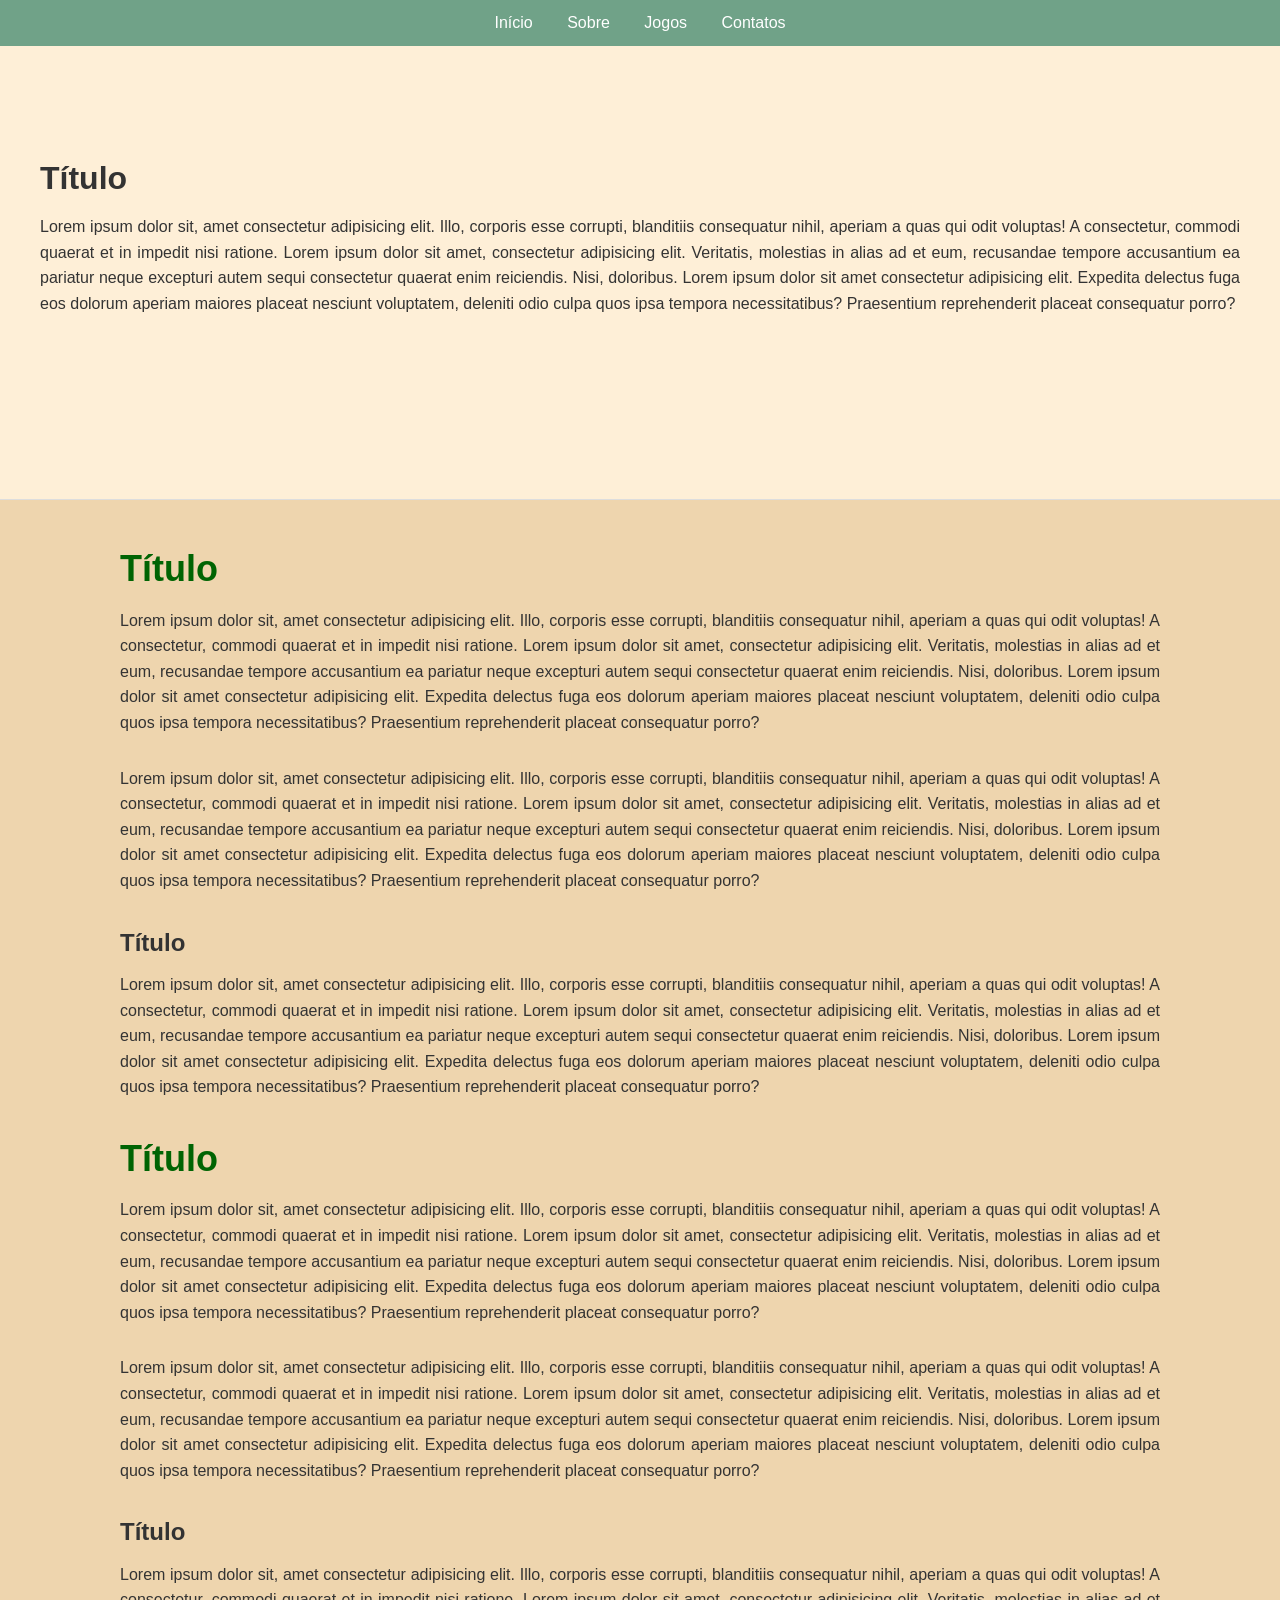
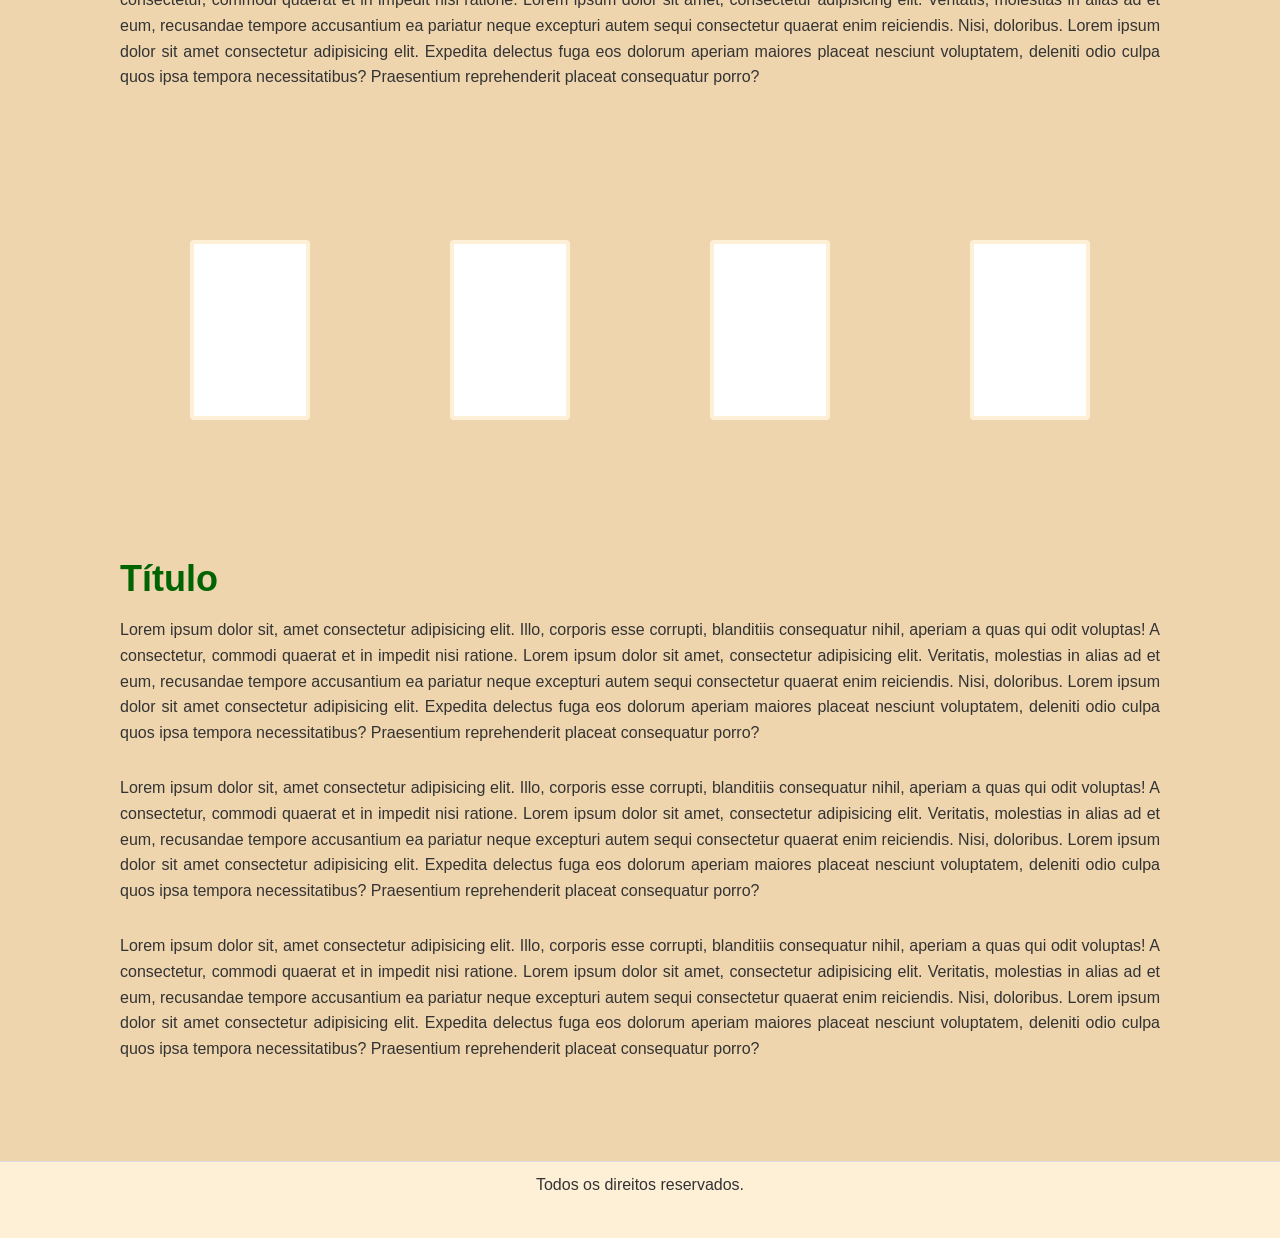
==== src/pages/index.html @ e3b24bd6 "Add files via upload" ====
<!DOCTYPE html>
<html lang="pt-br">

<head>
    <meta charset="UTF-8">
    <meta name="viewport" content="width=device-width, initial-scale=1.0">
    <title>Protótipo de Site</title>
    <link rel="stylesheet" href="../style/index.css">
</head>

<body>
    <header>
        <menu>
            <li><a href="#init-banner" target="_self">Início</a></li>
            <li><a href="#about-section" target="_self">Sobre</a></li>
            <li><a href="#game-section" target="_self">Jogos</a></li>
            <li><a href="#contact-section" target="_self">Contatos</a></li>
        </menu>

        <div id="init-banner">
            <h1>Título</h1>
            <p>Lorem ipsum dolor sit, amet consectetur adipisicing elit. Illo, corporis esse corrupti, blanditiis consequatur nihil, aperiam a quas qui odit voluptas! A consectetur, commodi quaerat et in impedit nisi ratione. Lorem ipsum dolor sit amet,
                consectetur adipisicing elit. Veritatis, molestias in alias ad et eum, recusandae tempore accusantium ea pariatur neque excepturi autem sequi consectetur quaerat enim reiciendis. Nisi, doloribus. Lorem ipsum dolor sit amet consectetur
                adipisicing elit. Expedita delectus fuga eos dolorum aperiam maiores placeat nesciunt voluptatem, deleniti odio culpa quos ipsa tempora necessitatibus? Praesentium reprehenderit placeat consequatur porro?</p>
        </div>
    </header>
    <main>
        <section id="about-section">
            <h2>Título</h2>
            <p>Lorem ipsum dolor sit, amet consectetur adipisicing elit. Illo, corporis esse corrupti, blanditiis consequatur nihil, aperiam a quas qui odit voluptas! A consectetur, commodi quaerat et in impedit nisi ratione. Lorem ipsum dolor sit amet,
                consectetur adipisicing elit. Veritatis, molestias in alias ad et eum, recusandae tempore accusantium ea pariatur neque excepturi autem sequi consectetur quaerat enim reiciendis. Nisi, doloribus. Lorem ipsum dolor sit amet consectetur
                adipisicing elit. Expedita delectus fuga eos dolorum aperiam maiores placeat nesciunt voluptatem, deleniti odio culpa quos ipsa tempora necessitatibus? Praesentium reprehenderit placeat consequatur porro?</p>
            <p>Lorem ipsum dolor sit, amet consectetur adipisicing elit. Illo, corporis esse corrupti, blanditiis consequatur nihil, aperiam a quas qui odit voluptas! A consectetur, commodi quaerat et in impedit nisi ratione. Lorem ipsum dolor sit amet,
                consectetur adipisicing elit. Veritatis, molestias in alias ad et eum, recusandae tempore accusantium ea pariatur neque excepturi autem sequi consectetur quaerat enim reiciendis. Nisi, doloribus. Lorem ipsum dolor sit amet consectetur
                adipisicing elit. Expedita delectus fuga eos dolorum aperiam maiores placeat nesciunt voluptatem, deleniti odio culpa quos ipsa tempora necessitatibus? Praesentium reprehenderit placeat consequatur porro?</p>
            <h3>Título</h3>
            <p>Lorem ipsum dolor sit, amet consectetur adipisicing elit. Illo, corporis esse corrupti, blanditiis consequatur nihil, aperiam a quas qui odit voluptas! A consectetur, commodi quaerat et in impedit nisi ratione. Lorem ipsum dolor sit amet,
                consectetur adipisicing elit. Veritatis, molestias in alias ad et eum, recusandae tempore accusantium ea pariatur neque excepturi autem sequi consectetur quaerat enim reiciendis. Nisi, doloribus. Lorem ipsum dolor sit amet consectetur
                adipisicing elit. Expedita delectus fuga eos dolorum aperiam maiores placeat nesciunt voluptatem, deleniti odio culpa quos ipsa tempora necessitatibus? Praesentium reprehenderit placeat consequatur porro?</p>

            <h2>Título</h2>
            <p>Lorem ipsum dolor sit, amet consectetur adipisicing elit. Illo, corporis esse corrupti, blanditiis consequatur nihil, aperiam a quas qui odit voluptas! A consectetur, commodi quaerat et in impedit nisi ratione. Lorem ipsum dolor sit amet,
                consectetur adipisicing elit. Veritatis, molestias in alias ad et eum, recusandae tempore accusantium ea pariatur neque excepturi autem sequi consectetur quaerat enim reiciendis. Nisi, doloribus. Lorem ipsum dolor sit amet consectetur
                adipisicing elit. Expedita delectus fuga eos dolorum aperiam maiores placeat nesciunt voluptatem, deleniti odio culpa quos ipsa tempora necessitatibus? Praesentium reprehenderit placeat consequatur porro?</p>
            <p>Lorem ipsum dolor sit, amet consectetur adipisicing elit. Illo, corporis esse corrupti, blanditiis consequatur nihil, aperiam a quas qui odit voluptas! A consectetur, commodi quaerat et in impedit nisi ratione. Lorem ipsum dolor sit amet,
                consectetur adipisicing elit. Veritatis, molestias in alias ad et eum, recusandae tempore accusantium ea pariatur neque excepturi autem sequi consectetur quaerat enim reiciendis. Nisi, doloribus. Lorem ipsum dolor sit amet consectetur
                adipisicing elit. Expedita delectus fuga eos dolorum aperiam maiores placeat nesciunt voluptatem, deleniti odio culpa quos ipsa tempora necessitatibus? Praesentium reprehenderit placeat consequatur porro?</p>
            <h3>Título</h3>
            <p>Lorem ipsum dolor sit, amet consectetur adipisicing elit. Illo, corporis esse corrupti, blanditiis consequatur nihil, aperiam a quas qui odit voluptas! A consectetur, commodi quaerat et in impedit nisi ratione. Lorem ipsum dolor sit amet,
                consectetur adipisicing elit. Veritatis, molestias in alias ad et eum, recusandae tempore accusantium ea pariatur neque excepturi autem sequi consectetur quaerat enim reiciendis. Nisi, doloribus. Lorem ipsum dolor sit amet consectetur
                adipisicing elit. Expedita delectus fuga eos dolorum aperiam maiores placeat nesciunt voluptatem, deleniti odio culpa quos ipsa tempora necessitatibus? Praesentium reprehenderit placeat consequatur porro?</p>
        </section>

        <section id="game-section">
            <a href="game1.html" target="_blank">
                <article class="game-entry" id="game-1">
                    <img src="" alt="" srcset="">
                    <p>Jogo 1</p>
                </article>
            </a>

            <a href="game2.html" target="_blank">
                <article class="game-entry" id="game-2">
                    <img src="" alt="" srcset="">
                    <p>Jogo 2</p>
                </article>
            </a>

            <a href="game3.html" target="_blank">
                <article class="game-entry" id="game-3">
                    <img src="" alt="" srcset="">
                    <p>Jogo 3</p>
                </article>
            </a>
            <a href="game4.html" target="_blank">
                <article class="game-entry" id="game-4">
                    <img src="" alt="" srcset="">
                    <p>Jogo 4</p>
                </article>
            </a>
        </section>

        <section id="contact-section">
            <h2>Título</h2>
            <p>Lorem ipsum dolor sit, amet consectetur adipisicing elit. Illo, corporis esse corrupti, blanditiis consequatur nihil, aperiam a quas qui odit voluptas! A consectetur, commodi quaerat et in impedit nisi ratione. Lorem ipsum dolor sit amet,
                consectetur adipisicing elit. Veritatis, molestias in alias ad et eum, recusandae tempore accusantium ea pariatur neque excepturi autem sequi consectetur quaerat enim reiciendis. Nisi, doloribus. Lorem ipsum dolor sit amet consectetur
                adipisicing elit. Expedita delectus fuga eos dolorum aperiam maiores placeat nesciunt voluptatem, deleniti odio culpa quos ipsa tempora necessitatibus? Praesentium reprehenderit placeat consequatur porro?</p>
            <p>Lorem ipsum dolor sit, amet consectetur adipisicing elit. Illo, corporis esse corrupti, blanditiis consequatur nihil, aperiam a quas qui odit voluptas! A consectetur, commodi quaerat et in impedit nisi ratione. Lorem ipsum dolor sit amet,
                consectetur adipisicing elit. Veritatis, molestias in alias ad et eum, recusandae tempore accusantium ea pariatur neque excepturi autem sequi consectetur quaerat enim reiciendis. Nisi, doloribus. Lorem ipsum dolor sit amet consectetur
                adipisicing elit. Expedita delectus fuga eos dolorum aperiam maiores placeat nesciunt voluptatem, deleniti odio culpa quos ipsa tempora necessitatibus? Praesentium reprehenderit placeat consequatur porro?</p>
            <p>Lorem ipsum dolor sit, amet consectetur adipisicing elit. Illo, corporis esse corrupti, blanditiis consequatur nihil, aperiam a quas qui odit voluptas! A consectetur, commodi quaerat et in impedit nisi ratione. Lorem ipsum dolor sit amet,
                consectetur adipisicing elit. Veritatis, molestias in alias ad et eum, recusandae tempore accusantium ea pariatur neque excepturi autem sequi consectetur quaerat enim reiciendis. Nisi, doloribus. Lorem ipsum dolor sit amet consectetur
                adipisicing elit. Expedita delectus fuga eos dolorum aperiam maiores placeat nesciunt voluptatem, deleniti odio culpa quos ipsa tempora necessitatibus? Praesentium reprehenderit placeat consequatur porro?</p>
        </section>
    </main>
    <footer>
        <p>Todos os direitos reservados.</p>
    </footer>
</body>

</html>
---- src/style/index.css ----
:root {
    --background-color: #EED5AE;
    --background-alt: #FEEFD7;
    --primary-color: #70A288;
    --text-color: #333;
}

* {
    margin: 0;
    padding: 0;
    box-sizing: border-box;
}

body {
    font-family: Arial, sans-serif;
    background-color: var(--background-color);
    color: var(--text-color);
    line-height: 1.6;
    width: 100%;
    height: 100%;
}

header {
    display: flex;
    flex-direction: column;
    align-items: center;
    justify-content: center;
    padding: 20px 0px;
    background-color: var(--background-alt);
    border-bottom: 1px solid #ddd;
    width: 100%;
    height: 500px;
    /* Mantido, mas ajustado em mobile */
}

header>menu {
    position: fixed;
    top: 0;
    background-color: var(--primary-color);
    color: white;
    padding: 10px 0;
    width: 100%;
    text-align: center;
    margin-bottom: 20px;
    z-index: 6;
}

menu>li {
    display: inline;
    margin: 0 15px;
    /* Ajustado em mobile para evitar apertos */
    cursor: pointer;
}

menu>li:hover {
    font-weight: bold;
}

header>div {
    padding: 40px;
    /* Ajustado em mobile */
}

h1,
h2,
h3 {
    margin-bottom: 10px;
}

h2 {
    font-size: 36px;
    /* Ajustado em mobile */
    color: #006403;
}

h3 {
    font-size: 24px;
    /* Ajustado em mobile */
}

section,
p {
    margin-bottom: 30px;
}

main p,
header p {
    text-align: justify;
}

a {
    color: #fff;
    text-decoration: none;
}

main>section {
    padding: 40px 120px;
    /* Ajustado em mobile */
}

#game-section {
    display: flex;
    justify-content: space-around;
    margin-bottom: 40px;
    flex-wrap: wrap;
    /* Permite que jogos quebrem linha em telas menores */
}

.game-entry {
    border: 4px solid var(--background-alt);
    border-radius: 4px;
    padding: 10px;
    text-align: center;
    width: 120px;
    /* Ajustado para % em mobile */
    height: 180px;
    /* Ajustado para auto em mobile */
    transition: transform 0.3s, box-shadow 0.3s;
    margin: 10px;
    /* Adicionado para espaçamento em mobile */
}

.game-entry:hover {
    transform: translateY(-10px);
    box-shadow: 0 4px 8px rgba(0, 0, 0, 0.2);
}

#game-1 {
    background-color: #fff;
}

#game-2 {
    background-color: #fff;
}

#game-3 {
    background-color: #fff;
}

#game-4 {
    background-color: #fff;
}

footer {
    text-align: center;
    padding: 10px 0;
    background-color: var(--background-alt);
    border-top: 1px solid #ddd;
    width: 100%;
    position: relative;
    bottom: 0;
}


/* MEDIA QUERIES PARA RESPONSIVIDADE */


/* Para tablets e telas médias (768px a 1024px) */

@media (max-width: 1024px) {
    header>menu {
        display: none;
        position: relative;
    }

    main>section {
        padding: 40px 60px;
        /* Reduz padding lateral */
    }

    #game-section {
        justify-content: center;
        /* Centraliza jogos */
    }

    .game-entry {
        width: 150px;
        /* Aumenta ligeiramente para tablets */
        height: 200px;
    }

    h2 {
        font-size: 32px;
        /* Reduz tamanho da fonte */
    }

    h3 {
        font-size: 22px;
    }
}


/* Para smartphones (até 768px) */

@media (max-width: 768px) {
    header {
        height: auto;
        /* Remove altura fixa para se ajustar ao conteúdo */
        padding: 10px 0;
        /* Reduz padding */
    }

    header>menu {
        padding: 5px 0;
        /* Reduz padding do menu */
    }

    menu>li {
        display: block;
        /* Empilha links verticalmente para facilitar toque */
        margin: 5px 0;
        /* Ajusta margem */
        font-size: 14px;
        /* Reduz fonte para caber melhor */
    }

    header>div {
        padding: 20px;
        /* Reduz padding interno */
    }

    h1 {
        font-size: 24px;
        /* Reduz títulos para mobile */
    }

    h2 {
        font-size: 28px;
    }

    h3 {
        font-size: 20px;
    }

    main>section {
        padding: 20px 20px;
        /* Reduz drasticamente padding para telas pequenas */
    }

    #game-section {
        flex-direction: column;
        /* Empilha jogos verticalmente */
        align-items: center;
        /* Centraliza */
    }

    .game-entry {
        width: 80%;
        /* Usa % da largura da tela para se ajustar */
        max-width: 200px;
        /* Limita largura máxima */
        height: auto;
        /* Altura automática para manter proporção */
        margin: 15px 0;
        /* Espaçamento vertical */
    }

    footer {
        padding: 5px 0;
        /* Reduz padding do footer */
    }
}
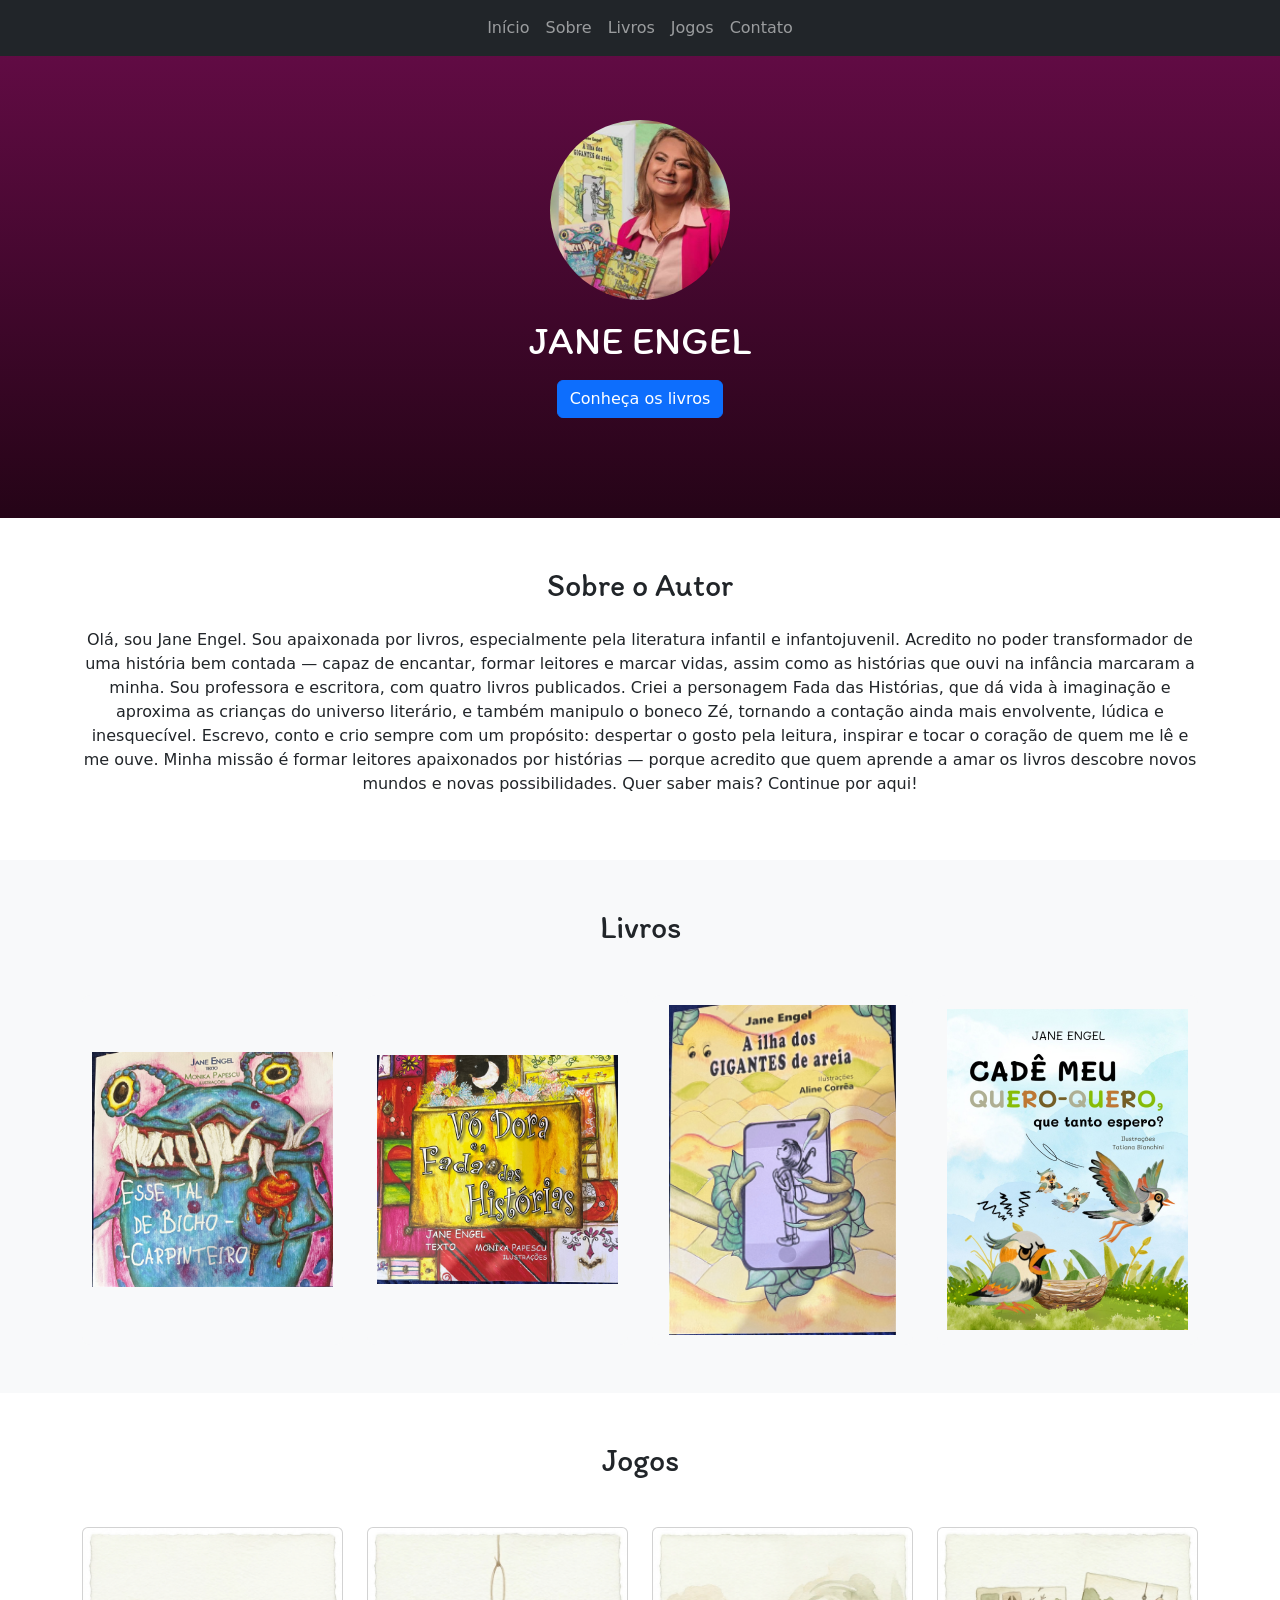
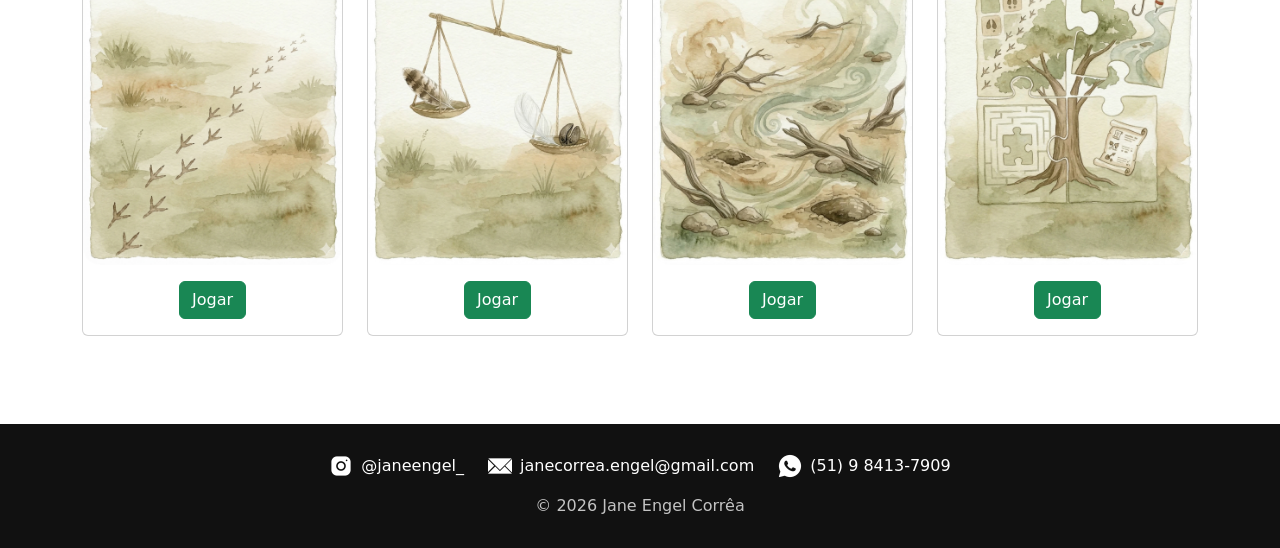
==== commit 4be6970d: "Mudanças Index: - Novo modelo do arquivo index - Novos assets (imagens e fontes) - Responsividade ad" ====
--- a/src/pages/index.html
+++ b/src/pages/index.html
@@ -1,101 +1,173 @@
 <!DOCTYPE html>
 <html lang="pt-br">
+<head>
+  <meta charset="UTF-8">
+  <meta name="viewport" content="width=device-width, initial-scale=1.0">
+  <link rel="shortcut icon" href="../assets/favicon.ico" type="image/x-icon">
+  <title>Caguei nas calças e estou borrado</title>
 
-<head>
-    <meta charset="UTF-8">
-    <meta name="viewport" content="width=device-width, initial-scale=1.0">
-    <title>Protótipo de Site</title>
-    <link rel="stylesheet" href="../style/index.css">
+  <!-- Bootstrap -->
+  <link href="https://cdn.jsdelivr.net/npm/bootstrap@5.3.2/dist/css/bootstrap.min.css" rel="stylesheet">
+  <link href="https://fonts.googleapis.com/css2?family=Itim&display=swap" rel="stylesheet">
+  <link rel="stylesheet" href="../style/index.css">
 </head>
 
 <body>
-    <header>
-        <menu>
-            <li><a href="#init-banner" target="_self">Início</a></li>
-            <li><a href="#about-section" target="_self">Sobre</a></li>
-            <li><a href="#game-section" target="_self">Jogos</a></li>
-            <li><a href="#contact-section" target="_self">Contatos</a></li>
-        </menu>
+  <!-- MENU -->
+  <nav class="navbar navbar-expand-lg navbar-dark bg-dark fixed-top">
+    <div class="container">
+      <button class="navbar-toggler" data-bs-toggle="collapse" data-bs-target="#menu">
+        <span class="navbar-toggler-icon"></span>
+      </button>
+      <div class="collapse navbar-collapse" id="menu">
+        <ul class="navbar-nav mx-auto">
+          <li class="nav-item">
+            <a class="nav-link" href="#inicio">Início</a>
+          </li>
+          <li class="nav-item">
+            <a class="nav-link" href="#sobre">Sobre</a>
+          </li>
+          <li class="nav-item">
+            <a class="nav-link" href="#livros">Livros</a>
+          </li>
+          <li class="nav-item">
+            <a class="nav-link" href="#jogos">Jogos</a>
+          </li>
+          <li class="nav-item">
+            <a class="nav-link" href="#contato">Contato</a>
+          </li>
+        </ul>
+      </div>
+    </div>
+  </nav>
 
-        <div id="init-banner">
-            <h1>Título</h1>
-            <p>Lorem ipsum dolor sit, amet consectetur adipisicing elit. Illo, corporis esse corrupti, blanditiis consequatur nihil, aperiam a quas qui odit voluptas! A consectetur, commodi quaerat et in impedit nisi ratione. Lorem ipsum dolor sit amet,
-                consectetur adipisicing elit. Veritatis, molestias in alias ad et eum, recusandae tempore accusantium ea pariatur neque excepturi autem sequi consectetur quaerat enim reiciendis. Nisi, doloribus. Lorem ipsum dolor sit amet consectetur
-                adipisicing elit. Expedita delectus fuga eos dolorum aperiam maiores placeat nesciunt voluptatem, deleniti odio culpa quos ipsa tempora necessitatibus? Praesentium reprehenderit placeat consequatur porro?</p>
+  <!-- HERO -->
+  <section id="inicio" class="hero text-center">
+    <div class="container">
+      <img src="../assets/janeEngel.png" class="autor-img">
+      <h1 class="mt-3">JANE ENGEL</h1>
+      <a href="#livros" class="btn btn-primary mt-2">Conheça os livros</a>
+    </div>
+  </section>
+
+  <!-- SOBRE -->
+  <section id="sobre" class="py-5">
+    <div class="container">
+      <h2 class="text-center mb-4">Sobre o Autor</h2>
+      <p class="text-center">
+        Olá, sou Jane Engel.
+        Sou apaixonada por livros, especialmente pela literatura infantil e infantojuvenil. Acredito no poder transformador de uma história bem contada — capaz de encantar, formar leitores e marcar vidas, assim como as histórias que ouvi na infância marcaram a minha.
+        Sou professora e escritora, com quatro livros publicados. Criei a personagem Fada das Histórias, que dá vida à imaginação e aproxima as crianças do universo literário, e também manipulo o boneco Zé, tornando a contação ainda mais envolvente, lúdica e inesquecível.
+        Escrevo, conto e crio sempre com um propósito: despertar o gosto pela leitura, inspirar e tocar o coração de quem me lê e me ouve. Minha missão é formar leitores apaixonados por histórias — porque acredito que quem aprende a amar os livros descobre novos mundos e novas possibilidades.
+        Quer saber mais? Continue por aqui!
+      </p>
+    </div>
+  </section>
+
+  <!-- LIVROS -->
+  <section id="livros" class="py-5 bg-light">
+    <div class="container">
+      <h2 class="text-center mb-5">Livros</h2>
+      <div class="row g-4">
+        <div class="col-md-3">
+          <img src="../assets/book1.png" class="livro-img" onclick='abrirSinopse("Esse tal de bicho-carpinteiro. Faixa etária: 4 a 10 anos.","A obra mantém um diálogo entre bisneta e bisavó recheado de ditados populares e é diversão na certa para leitores de todas as idades. Júlia está curiosa, ou melhor, com a \"pulga atrás da orelha\", porque Bisa Maria vive dizendo que o Bernardo, seu irmão, nasceu com o tal do \"Bicho-carpinteiro\". Sem entender nada , ela busca saber como é este bicho e os perigos deste bicho para toda a família e, nesta conversa, a menina ouve relatos surpreendentes das peripécias do irmão. Ao final do livro, os leitores podem cantar e dançar com a música tema repleta de movimento.")'>
         </div>
-    </header>
-    <main>
-        <section id="about-section">
-            <h2>Título</h2>
-            <p>Lorem ipsum dolor sit, amet consectetur adipisicing elit. Illo, corporis esse corrupti, blanditiis consequatur nihil, aperiam a quas qui odit voluptas! A consectetur, commodi quaerat et in impedit nisi ratione. Lorem ipsum dolor sit amet,
-                consectetur adipisicing elit. Veritatis, molestias in alias ad et eum, recusandae tempore accusantium ea pariatur neque excepturi autem sequi consectetur quaerat enim reiciendis. Nisi, doloribus. Lorem ipsum dolor sit amet consectetur
-                adipisicing elit. Expedita delectus fuga eos dolorum aperiam maiores placeat nesciunt voluptatem, deleniti odio culpa quos ipsa tempora necessitatibus? Praesentium reprehenderit placeat consequatur porro?</p>
-            <p>Lorem ipsum dolor sit, amet consectetur adipisicing elit. Illo, corporis esse corrupti, blanditiis consequatur nihil, aperiam a quas qui odit voluptas! A consectetur, commodi quaerat et in impedit nisi ratione. Lorem ipsum dolor sit amet,
-                consectetur adipisicing elit. Veritatis, molestias in alias ad et eum, recusandae tempore accusantium ea pariatur neque excepturi autem sequi consectetur quaerat enim reiciendis. Nisi, doloribus. Lorem ipsum dolor sit amet consectetur
-                adipisicing elit. Expedita delectus fuga eos dolorum aperiam maiores placeat nesciunt voluptatem, deleniti odio culpa quos ipsa tempora necessitatibus? Praesentium reprehenderit placeat consequatur porro?</p>
-            <h3>Título</h3>
-            <p>Lorem ipsum dolor sit, amet consectetur adipisicing elit. Illo, corporis esse corrupti, blanditiis consequatur nihil, aperiam a quas qui odit voluptas! A consectetur, commodi quaerat et in impedit nisi ratione. Lorem ipsum dolor sit amet,
-                consectetur adipisicing elit. Veritatis, molestias in alias ad et eum, recusandae tempore accusantium ea pariatur neque excepturi autem sequi consectetur quaerat enim reiciendis. Nisi, doloribus. Lorem ipsum dolor sit amet consectetur
-                adipisicing elit. Expedita delectus fuga eos dolorum aperiam maiores placeat nesciunt voluptatem, deleniti odio culpa quos ipsa tempora necessitatibus? Praesentium reprehenderit placeat consequatur porro?</p>
 
-            <h2>Título</h2>
-            <p>Lorem ipsum dolor sit, amet consectetur adipisicing elit. Illo, corporis esse corrupti, blanditiis consequatur nihil, aperiam a quas qui odit voluptas! A consectetur, commodi quaerat et in impedit nisi ratione. Lorem ipsum dolor sit amet,
-                consectetur adipisicing elit. Veritatis, molestias in alias ad et eum, recusandae tempore accusantium ea pariatur neque excepturi autem sequi consectetur quaerat enim reiciendis. Nisi, doloribus. Lorem ipsum dolor sit amet consectetur
-                adipisicing elit. Expedita delectus fuga eos dolorum aperiam maiores placeat nesciunt voluptatem, deleniti odio culpa quos ipsa tempora necessitatibus? Praesentium reprehenderit placeat consequatur porro?</p>
-            <p>Lorem ipsum dolor sit, amet consectetur adipisicing elit. Illo, corporis esse corrupti, blanditiis consequatur nihil, aperiam a quas qui odit voluptas! A consectetur, commodi quaerat et in impedit nisi ratione. Lorem ipsum dolor sit amet,
-                consectetur adipisicing elit. Veritatis, molestias in alias ad et eum, recusandae tempore accusantium ea pariatur neque excepturi autem sequi consectetur quaerat enim reiciendis. Nisi, doloribus. Lorem ipsum dolor sit amet consectetur
-                adipisicing elit. Expedita delectus fuga eos dolorum aperiam maiores placeat nesciunt voluptatem, deleniti odio culpa quos ipsa tempora necessitatibus? Praesentium reprehenderit placeat consequatur porro?</p>
-            <h3>Título</h3>
-            <p>Lorem ipsum dolor sit, amet consectetur adipisicing elit. Illo, corporis esse corrupti, blanditiis consequatur nihil, aperiam a quas qui odit voluptas! A consectetur, commodi quaerat et in impedit nisi ratione. Lorem ipsum dolor sit amet,
-                consectetur adipisicing elit. Veritatis, molestias in alias ad et eum, recusandae tempore accusantium ea pariatur neque excepturi autem sequi consectetur quaerat enim reiciendis. Nisi, doloribus. Lorem ipsum dolor sit amet consectetur
-                adipisicing elit. Expedita delectus fuga eos dolorum aperiam maiores placeat nesciunt voluptatem, deleniti odio culpa quos ipsa tempora necessitatibus? Praesentium reprehenderit placeat consequatur porro?</p>
-        </section>
+        <div class="col-md-3">
+          <img src="../assets/book2.png" class="livro-img" onclick='abrirSinopse("Vó Dora e a Fada das Histórias. Faixa etária: 04 a 10 anos.","A obra aborda com sensibilidade o tema Alzheimer, mostrando que mesmo quando a memória falha, o amor e a imaginação mantêm as histórias vivas. Assim, \"Vó Dora e a Fada das Histórias\" é perfeito para crianças, famílias e professores. O livro abre portas para conversas significativas sobre memória, vínculos, amor em família e o poder das histórias, que, mesmo esquecidas, permanecem conosco. Prepare-se para abrir gavetas ao lado de Sofia, encontrar a Fada das Histórias e descobrir o valor das histórias que moram em nosso coração.")'>
+        </div>
 
-        <section id="game-section">
-            <a href="game1.html" target="_blank">
-                <article class="game-entry" id="game-1">
-                    <img src="" alt="" srcset="">
-                    <p>Jogo 1</p>
-                </article>
-            </a>
+        <div class="col-md-3">
+          <img src="../assets/book3.png" class="livro-img" onclick='abrirSinopse("A ilha dos gigantes de areia. Faixa etária: 10 a 14 anos.","Aninha está contando os dias para seu aniversário e para a chegada de sua irmãzinha. Ela tem grandes planos para a data especial, mas um acontecimento inesperado na família muda tudo, frustrando seus sonhos. Porém o que parece ser um aniversário arruinado se transforma numa jornada incrível. No próprio dia em que completa onze anos, Aninha é levada a uma aventura cheia de descobertas, emoções e perigos, tudo longe da segurança de sua casa. Agora, para conseguir voltar, ela a terá que fazer escolhas difíceis e talvez até renunciar a algo valioso. Será que Aninha fará a escolha certa?")'>
+        </div>
 
-            <a href="game2.html" target="_blank">
-                <article class="game-entry" id="game-2">
-                    <img src="" alt="" srcset="">
-                    <p>Jogo 2</p>
-                </article>
-            </a>
+        <div class="col-md-3">
+          <img src="../assets/book4.png" class="livro-img" onclick='abrirSinopse("Cadê meu quero-quero que tanto espero? Faixa etária: 4 a 10 anos.","Quando um filhote de quero-quero novinho se perde longe do ninho, o campo inteiro entra em movimento. Entre o frio, o medo e a esperança, uma mãe chama sem parar enquanto uma improvável rede de amigos se forma para ajudar na busca. Em versos cheios de ritmo e ternura, a história é contada em forma de um conto cumulativo e narra a amizade, o cuidado e a união, lembrando que ninguém caminha sozinho e que todo filhote precisa de amor para encontrar o caminho de volta. O livro vai além da leitura e propõe momentos de diversão e aprendizado com jogos online que ajudam os professores no trabalho pedagógico e, complementando, há uma música inspirada na história que conquista leitores e ouvintes.")'>
+        </div>
+      </div>
+    </div>
+  </section>
 
-            <a href="game3.html" target="_blank">
-                <article class="game-entry" id="game-3">
-                    <img src="" alt="" srcset="">
-                    <p>Jogo 3</p>
-                </article>
-            </a>
-            <a href="game4.html" target="_blank">
-                <article class="game-entry" id="game-4">
-                    <img src="" alt="" srcset="">
-                    <p>Jogo 4</p>
-                </article>
-            </a>
-        </section>
+  <!-- JOGOS -->
+  <section id="jogos" class="py-5">
+    <div class="container">
+      <h2 class="text-center mb-5">Jogos</h2>
+      <div class="row g-4">
+        <div class="col-md-3">
+          <div class="card jogo-card">
+            <img src="../assets/game1.png">
+            <div class="card-body text-center">
+              <a href="../pages/game1.html" class="btn btn-success">Jogar</a>
+            </div>
+          </div>
+        </div>
 
-        <section id="contact-section">
-            <h2>Título</h2>
-            <p>Lorem ipsum dolor sit, amet consectetur adipisicing elit. Illo, corporis esse corrupti, blanditiis consequatur nihil, aperiam a quas qui odit voluptas! A consectetur, commodi quaerat et in impedit nisi ratione. Lorem ipsum dolor sit amet,
-                consectetur adipisicing elit. Veritatis, molestias in alias ad et eum, recusandae tempore accusantium ea pariatur neque excepturi autem sequi consectetur quaerat enim reiciendis. Nisi, doloribus. Lorem ipsum dolor sit amet consectetur
-                adipisicing elit. Expedita delectus fuga eos dolorum aperiam maiores placeat nesciunt voluptatem, deleniti odio culpa quos ipsa tempora necessitatibus? Praesentium reprehenderit placeat consequatur porro?</p>
-            <p>Lorem ipsum dolor sit, amet consectetur adipisicing elit. Illo, corporis esse corrupti, blanditiis consequatur nihil, aperiam a quas qui odit voluptas! A consectetur, commodi quaerat et in impedit nisi ratione. Lorem ipsum dolor sit amet,
-                consectetur adipisicing elit. Veritatis, molestias in alias ad et eum, recusandae tempore accusantium ea pariatur neque excepturi autem sequi consectetur quaerat enim reiciendis. Nisi, doloribus. Lorem ipsum dolor sit amet consectetur
-                adipisicing elit. Expedita delectus fuga eos dolorum aperiam maiores placeat nesciunt voluptatem, deleniti odio culpa quos ipsa tempora necessitatibus? Praesentium reprehenderit placeat consequatur porro?</p>
-            <p>Lorem ipsum dolor sit, amet consectetur adipisicing elit. Illo, corporis esse corrupti, blanditiis consequatur nihil, aperiam a quas qui odit voluptas! A consectetur, commodi quaerat et in impedit nisi ratione. Lorem ipsum dolor sit amet,
-                consectetur adipisicing elit. Veritatis, molestias in alias ad et eum, recusandae tempore accusantium ea pariatur neque excepturi autem sequi consectetur quaerat enim reiciendis. Nisi, doloribus. Lorem ipsum dolor sit amet consectetur
-                adipisicing elit. Expedita delectus fuga eos dolorum aperiam maiores placeat nesciunt voluptatem, deleniti odio culpa quos ipsa tempora necessitatibus? Praesentium reprehenderit placeat consequatur porro?</p>
-        </section>
-    </main>
-    <footer>
-        <p>Todos os direitos reservados.</p>
-    </footer>
+        <div class="col-md-3">
+          <div class="card jogo-card">
+            <img src="../assets/game2.png">
+            <div class="card-body text-center">
+              <a href="../pages/game2.html" class="btn btn-success">Jogar</a>
+            </div>
+          </div>
+        </div>
+
+        <div class="col-md-3">
+          <div class="card jogo-card">
+            <img src="../assets/game3.png">
+            <div class="card-body text-center">
+              <a href="../pages/game3.html" class="btn btn-success">Jogar</a>
+            </div>
+          </div>
+        </div>
+
+        <div class="col-md-3">
+          <div class="card jogo-card">
+            <img src="../assets/game4.png">
+            <div class="card-body text-center">
+              <a href="../pages/game4.html" class="btn btn-success">Jogar</a>
+            </div>
+          </div>
+        </div>
+      </div>
+    </div>
+  </section>
+
+  <!-- CONTATO -->
+  <footer id="contato" class="footer text-center">
+    <div class="d-flex justify-content-center flex-wrap gap-4 mb-3">
+      <a href="#" class="text-white text-decoration-none d-flex align-items-center">
+        <img src="../assets/instacon.png" class="icone-contato me-2" alt="Instagram"> @janeengel_
+      </a>
+      <a href="#" class="text-white text-decoration-none d-flex align-items-center">
+        <img src="../assets/mailcon.png" class="icone-contato me-2" alt="Email"> janecorrea.engel@gmail.com
+      </a> 
+      <a href="#" class="text-white text-decoration-none d-flex align-items-center">
+        <img src="../assets/zapicon.png" class="icone-contato me-2" alt="WhatsApp"> (51) 9 8413-7909
+      </a>
+    </div>
+    <p class="mb-0 opacity-75">© 2026 Jane Engel Corrêa</p>
+  </footer>
+
+  <!-- MODAL SINOPSE -->
+  <div class="modal fade" id="sinopseModal">
+    <div class="modal-dialog">
+      <div class="modal-content bg-dark text-white border-secondary">
+
+        <div class="modal-header border-secondary">
+          <h5 id="tituloLivro" class="modal-title"></h5>
+          <button class="btn-close btn-close-white" data-bs-dismiss="modal"></button>
+        </div>
+
+        <div class="modal-body">
+          <p id="textoSinopse" style="font-size: 1.1rem; line-height: 1.6;"></p>
+        </div>
+
+      </div>
+    </div>
+  </div>
+
+
+  <script src="https://cdn.jsdelivr.net/npm/bootstrap@5.3.2/dist/js/bootstrap.bundle.min.js"></script>
+  <script src="../scripts/index.js"></script>
 </body>
-
 </html>
--- a/src/style/index.css
+++ b/src/style/index.css
@@ -1,262 +1,62 @@
-:root {
-    --background-color: #EED5AE;
-    --background-alt: #FEEFD7;
-    --primary-color: #70A288;
-    --text-color: #333;
+html {
+scroll-behavior: smooth;
 }
 
-* {
-    margin: 0;
-    padding: 0;
-    box-sizing: border-box;
+.hero {
+padding-top:120px;
+padding-bottom:100px;
+background: linear-gradient(#680c49,#250417);
+color:white;
 }
 
-body {
-    font-family: Arial, sans-serif;
-    background-color: var(--background-color);
-    color: var(--text-color);
-    line-height: 1.6;
-    width: 100%;
-    height: 100%;
+.autor-img{
+width:180px;
+border-radius:50%;
 }
 
-header {
-    display: flex;
-    flex-direction: column;
-    align-items: center;
-    justify-content: center;
-    padding: 20px 0px;
-    background-color: var(--background-alt);
-    border-bottom: 1px solid #ddd;
-    width: 100%;
-    height: 500px;
-    /* Mantido, mas ajustado em mobile */
+.livro-img {
+  width: 100%;
+  height: 350px;
+  object-fit: contain;
+  background-color: #f8f9fa;
+  padding: 10px;
+  cursor: pointer;
+  transition: 0.3s;
+  border-radius: 8px;
 }
 
-header>menu {
-    position: fixed;
-    top: 0;
-    background-color: var(--primary-color);
-    color: white;
-    padding: 10px 0;
-    width: 100%;
-    text-align: center;
-    margin-bottom: 20px;
-    z-index: 6;
+.livro-img:hover {
+  transform: scale(1.05);
+  background-color: #e2e6ea;
 }
 
-menu>li {
-    display: inline;
-    margin: 0 15px;
-    /* Ajustado em mobile para evitar apertos */
-    cursor: pointer;
+.jogo-card img{
+width:100%;
 }
 
-menu>li:hover {
-    font-weight: bold;
+.footer{
+background:#111;
+color:white;
+padding:30px;
+margin-top:40px;
 }
 
-header>div {
-    padding: 40px;
-    /* Ajustado em mobile */
+.icone-contato {
+  width: 24px; 
+  height: auto;
 }
 
-h1,
-h2,
-h3 {
-    margin-bottom: 10px;
+h1, h2 {
+  font-family: 'Itim', cursive !important;
 }
 
-h2 {
-    font-size: 36px;
-    /* Ajustado em mobile */
-    color: #006403;
+#tituloLivro {
+  font-family: 'Itim', cursive !important;
+  font-size: 1.5rem;
+  color: #ffc107;
 }
 
-h3 {
-    font-size: 24px;
-    /* Ajustado em mobile */
-}
-
-section,
-p {
-    margin-bottom: 30px;
-}
-
-main p,
-header p {
-    text-align: justify;
-}
-
-a {
-    color: #fff;
-    text-decoration: none;
-}
-
-main>section {
-    padding: 40px 120px;
-    /* Ajustado em mobile */
-}
-
-#game-section {
-    display: flex;
-    justify-content: space-around;
-    margin-bottom: 40px;
-    flex-wrap: wrap;
-    /* Permite que jogos quebrem linha em telas menores */
-}
-
-.game-entry {
-    border: 4px solid var(--background-alt);
-    border-radius: 4px;
-    padding: 10px;
-    text-align: center;
-    width: 120px;
-    /* Ajustado para % em mobile */
-    height: 180px;
-    /* Ajustado para auto em mobile */
-    transition: transform 0.3s, box-shadow 0.3s;
-    margin: 10px;
-    /* Adicionado para espaçamento em mobile */
-}
-
-.game-entry:hover {
-    transform: translateY(-10px);
-    box-shadow: 0 4px 8px rgba(0, 0, 0, 0.2);
-}
-
-#game-1 {
-    background-color: #fff;
-}
-
-#game-2 {
-    background-color: #fff;
-}
-
-#game-3 {
-    background-color: #fff;
-}
-
-#game-4 {
-    background-color: #fff;
-}
-
-footer {
-    text-align: center;
-    padding: 10px 0;
-    background-color: var(--background-alt);
-    border-top: 1px solid #ddd;
-    width: 100%;
-    position: relative;
-    bottom: 0;
-}
-
-
-/* MEDIA QUERIES PARA RESPONSIVIDADE */
-
-
-/* Para tablets e telas médias (768px a 1024px) */
-
-@media (max-width: 1024px) {
-    header>menu {
-        display: none;
-        position: relative;
-    }
-
-    main>section {
-        padding: 40px 60px;
-        /* Reduz padding lateral */
-    }
-
-    #game-section {
-        justify-content: center;
-        /* Centraliza jogos */
-    }
-
-    .game-entry {
-        width: 150px;
-        /* Aumenta ligeiramente para tablets */
-        height: 200px;
-    }
-
-    h2 {
-        font-size: 32px;
-        /* Reduz tamanho da fonte */
-    }
-
-    h3 {
-        font-size: 22px;
-    }
-}
-
-
-/* Para smartphones (até 768px) */
-
-@media (max-width: 768px) {
-    header {
-        height: auto;
-        /* Remove altura fixa para se ajustar ao conteúdo */
-        padding: 10px 0;
-        /* Reduz padding */
-    }
-
-    header>menu {
-        padding: 5px 0;
-        /* Reduz padding do menu */
-    }
-
-    menu>li {
-        display: block;
-        /* Empilha links verticalmente para facilitar toque */
-        margin: 5px 0;
-        /* Ajusta margem */
-        font-size: 14px;
-        /* Reduz fonte para caber melhor */
-    }
-
-    header>div {
-        padding: 20px;
-        /* Reduz padding interno */
-    }
-
-    h1 {
-        font-size: 24px;
-        /* Reduz títulos para mobile */
-    }
-
-    h2 {
-        font-size: 28px;
-    }
-
-    h3 {
-        font-size: 20px;
-    }
-
-    main>section {
-        padding: 20px 20px;
-        /* Reduz drasticamente padding para telas pequenas */
-    }
-
-    #game-section {
-        flex-direction: column;
-        /* Empilha jogos verticalmente */
-        align-items: center;
-        /* Centraliza */
-    }
-
-    .game-entry {
-        width: 80%;
-        /* Usa % da largura da tela para se ajustar */
-        max-width: 200px;
-        /* Limita largura máxima */
-        height: auto;
-        /* Altura automática para manter proporção */
-        margin: 15px 0;
-        /* Espaçamento vertical */
-    }
-
-    footer {
-        padding: 5px 0;
-        /* Reduz padding do footer */
-    }
+.modal-content {
+  border: 1px solid #444;
+  box-shadow: 0 10px 30px rgba(0,0,0,0.5);
 }
